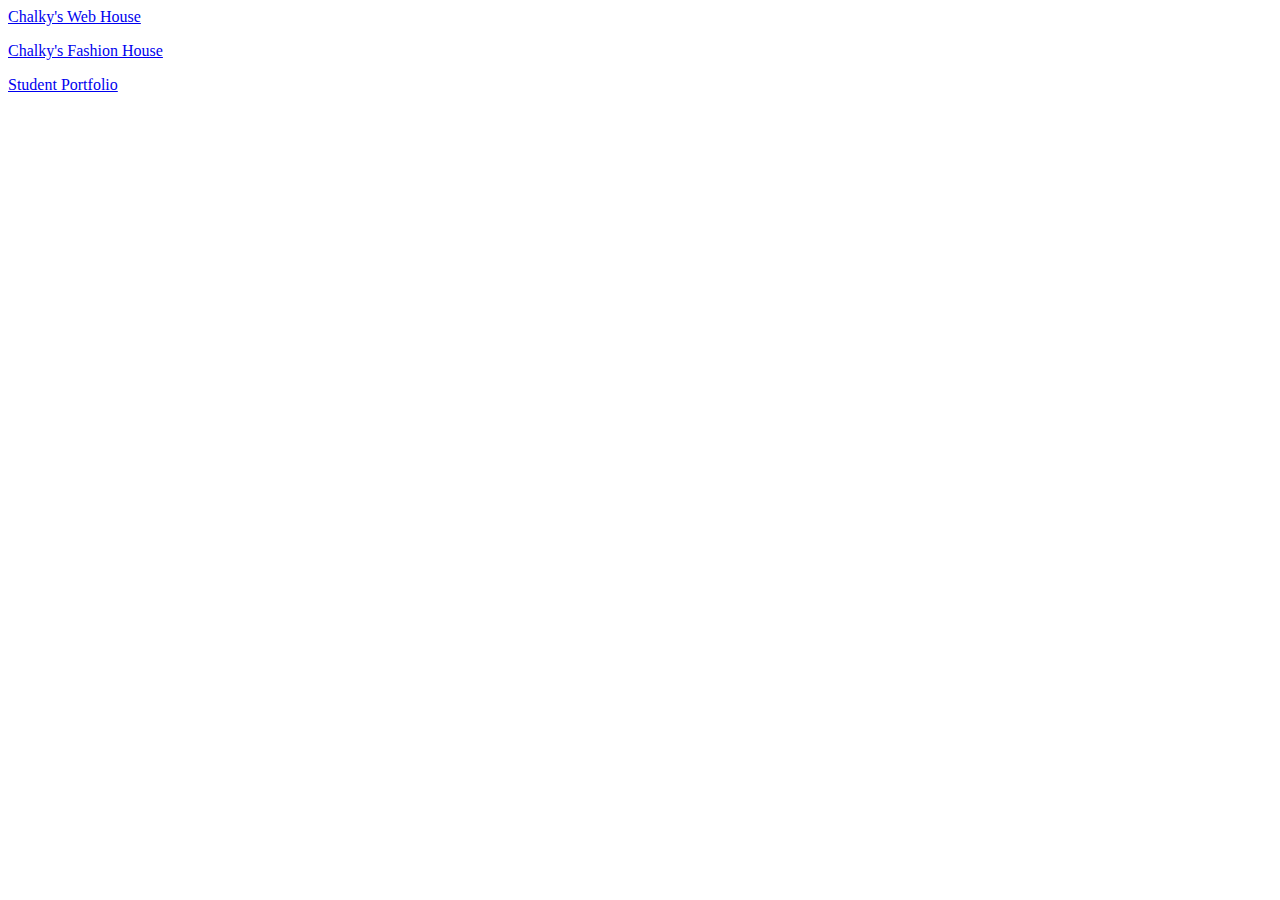
==== public/index.html @ d7430aed "may fix broken site" ====
<html lang="en">
  <head>
    <meta charset="UTF-8" />
    <meta http-equiv="X-UA-Compatible" content="IE=edge" />
    <meta name="viewport" content="width=device-width, initial-scale=1.0" />
    <title>Chalky's | Web &amp; Fashion Services</title>
    <meta
      name="description"
      content="One stop to access all of Chalky's services. Whether you need assistance in your web development project or need a custom t-shirt at an affordable rate, contact now!"
    />
    <meta property="og:title" content="Chalky's" />
    <meta
      property="og:description"
      content="One stop to access all of Chalky's services. Whether you need assistance in your web development project or need a custom t-shirt at an affordable rate, contact now!"
    />
    <meta property="og:image" content="%PUBLIC_URL%/og-img.jpg" />
    <meta property="og:url" content="https://www.chalkys.net/" />
    <meta property="og:type" content="website" />
    <link
      rel="shortcut icon"
      href="%PUBLIC_URL%/favicon.svg"
      type="image/x-icon"
    />
    <link rel="stylesheet" href="index.css" />
  </head>
  <body>
    <div class="container">
      <a
        class="web-house-container"
        target="_blank"
        rel="noopener noreferrer"
        href="https://webhouse.chalkys.net/"
      >
        <p>Chalky's Web House</p>
      </a>
      <a
        class="fashion-house-container"
        target="_blank"
        rel="noopener noreferrer"
        href="/"
      >
        <p>Chalky's Fashion House</p>
      </a>
      <a
        class="student-portfolio-container"
        target="_blank"
        rel="noopener noreferrer"
        href="https://portfolio.chalkys.net/"
      >
        <p>Student Portfolio</p>
      </a>
    </div>
  </body>
</html>
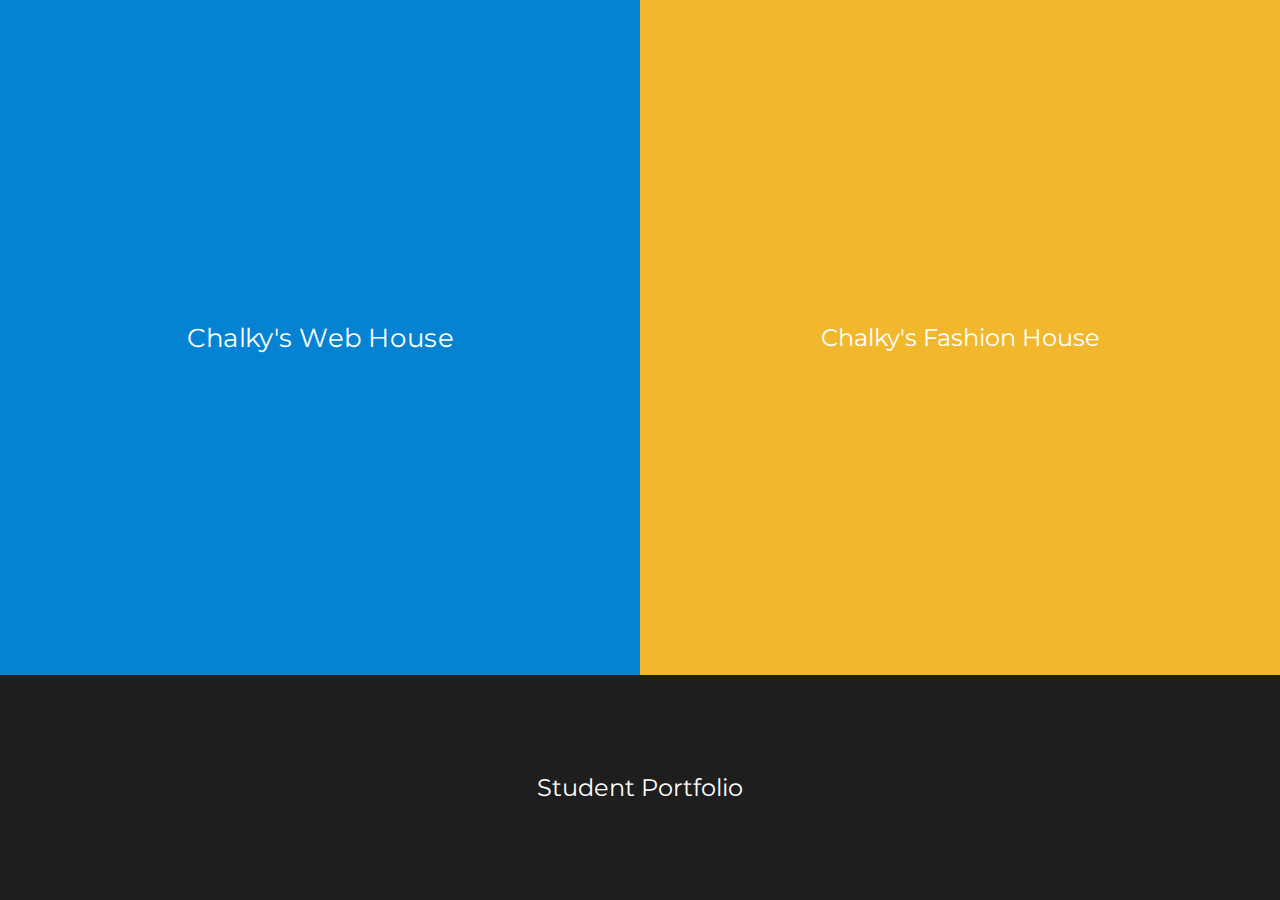
==== commit f5bf87a5: "finally fixed og image" ====
--- a/public/index.html
+++ b/public/index.html
@@ -3,25 +3,38 @@
     <meta charset="UTF-8" />
     <meta http-equiv="X-UA-Compatible" content="IE=edge" />
     <meta name="viewport" content="width=device-width, initial-scale=1.0" />
+    <link
+      rel="shortcut icon"
+      href="https://www.chalkys.net/favicon.svg"
+      type="image/x-icon"
+    />
+    <link rel="stylesheet" href="index.css" />
     <title>Chalky's | Web &amp; Fashion Services</title>
     <meta
       name="description"
       content="One stop to access all of Chalky's services. Whether you need assistance in your web development project or need a custom t-shirt at an affordable rate, contact now!"
     />
+
+    <!-- Facebook Meta Tags -->
+    <meta property="og:url" content="https://www.chalkys.net/" />
+    <meta property="og:type" content="website" />
     <meta property="og:title" content="Chalky's" />
     <meta
       property="og:description"
       content="One stop to access all of Chalky's services. Whether you need assistance in your web development project or need a custom t-shirt at an affordable rate, contact now!"
     />
-    <meta property="og:image" content="%PUBLIC_URL%/og-img.jpg" />
-    <meta property="og:url" content="https://www.chalkys.net/" />
-    <meta property="og:type" content="website" />
-    <link
-      rel="shortcut icon"
-      href="%PUBLIC_URL%/favicon.svg"
-      type="image/x-icon"
+    <meta property="og:image" content="https://www.chalkys.net/og-image.jpg" />
+
+    <!-- Twitter Meta Tags -->
+    <meta name="twitter:card" content="summary_large_image" />
+    <meta property="twitter:domain" content="chalkys.net" />
+    <meta property="twitter:url" content="https://www.chalkys.net/" />
+    <meta name="twitter:title" content="Chalky's" />
+    <meta
+      name="twitter:description"
+      content="One stop to access all of Chalky's services. Whether you need assistance in your web development project or need a custom t-shirt at an affordable rate, contact now!"
     />
-    <link rel="stylesheet" href="index.css" />
+    <meta name="twitter:image" content="https://chalkys.net/og-img.jpg" />
   </head>
   <body>
     <div class="container">
--- a/public/index.css
+++ b/public/index.css
@@ -0,0 +1,68 @@
+@import url("https://fonts.googleapis.com/css2?family=Montserrat:wght@100;200;300;400;500;600;700;800;900&display=swap");
+
+:root {
+  --student-portfolio-color: rgb(30, 30, 30);
+  --web-house-color: #0583d2;
+  --fashion-house-color: #f1b82d;
+}
+
+* {
+  margin: 0;
+  padding: 0;
+  box-sizing: border-box;
+  font-family: "Montserrat", sans-serif;
+}
+
+a {
+  text-decoration: none;
+}
+
+p {
+  font-size: 24px;
+  color: #fff;
+  transition: 0.2s ease-in-out;
+}
+
+.container {
+  display: grid;
+  grid-template-columns: 1fr;
+  grid-template-rows: repeat(3, 33.33vh);
+}
+
+.container > * {
+  display: flex;
+  align-items: center;
+  justify-content: center;
+  padding: 1rem;
+  text-align: center;
+  cursor: pointer;
+}
+
+.web-house-container {
+  background-color: var(--web-house-color);
+}
+
+.fashion-house-container {
+  background-color: var(--fashion-house-color);
+}
+
+.student-portfolio-container {
+  background-color: var(--student-portfolio-color);
+}
+
+@media (min-width: 700px) {
+  .container {
+    grid-template-columns: 1fr 1fr;
+    grid-template-rows: 75vh 25vh;
+  }
+
+  .student-portfolio-container {
+    grid-column: span 2;
+  }
+
+  .web-house-container:hover p,
+  .fashion-house-container:hover p,
+  .student-portfolio-container:hover p {
+    transform: scale(1.1);
+  }
+}
